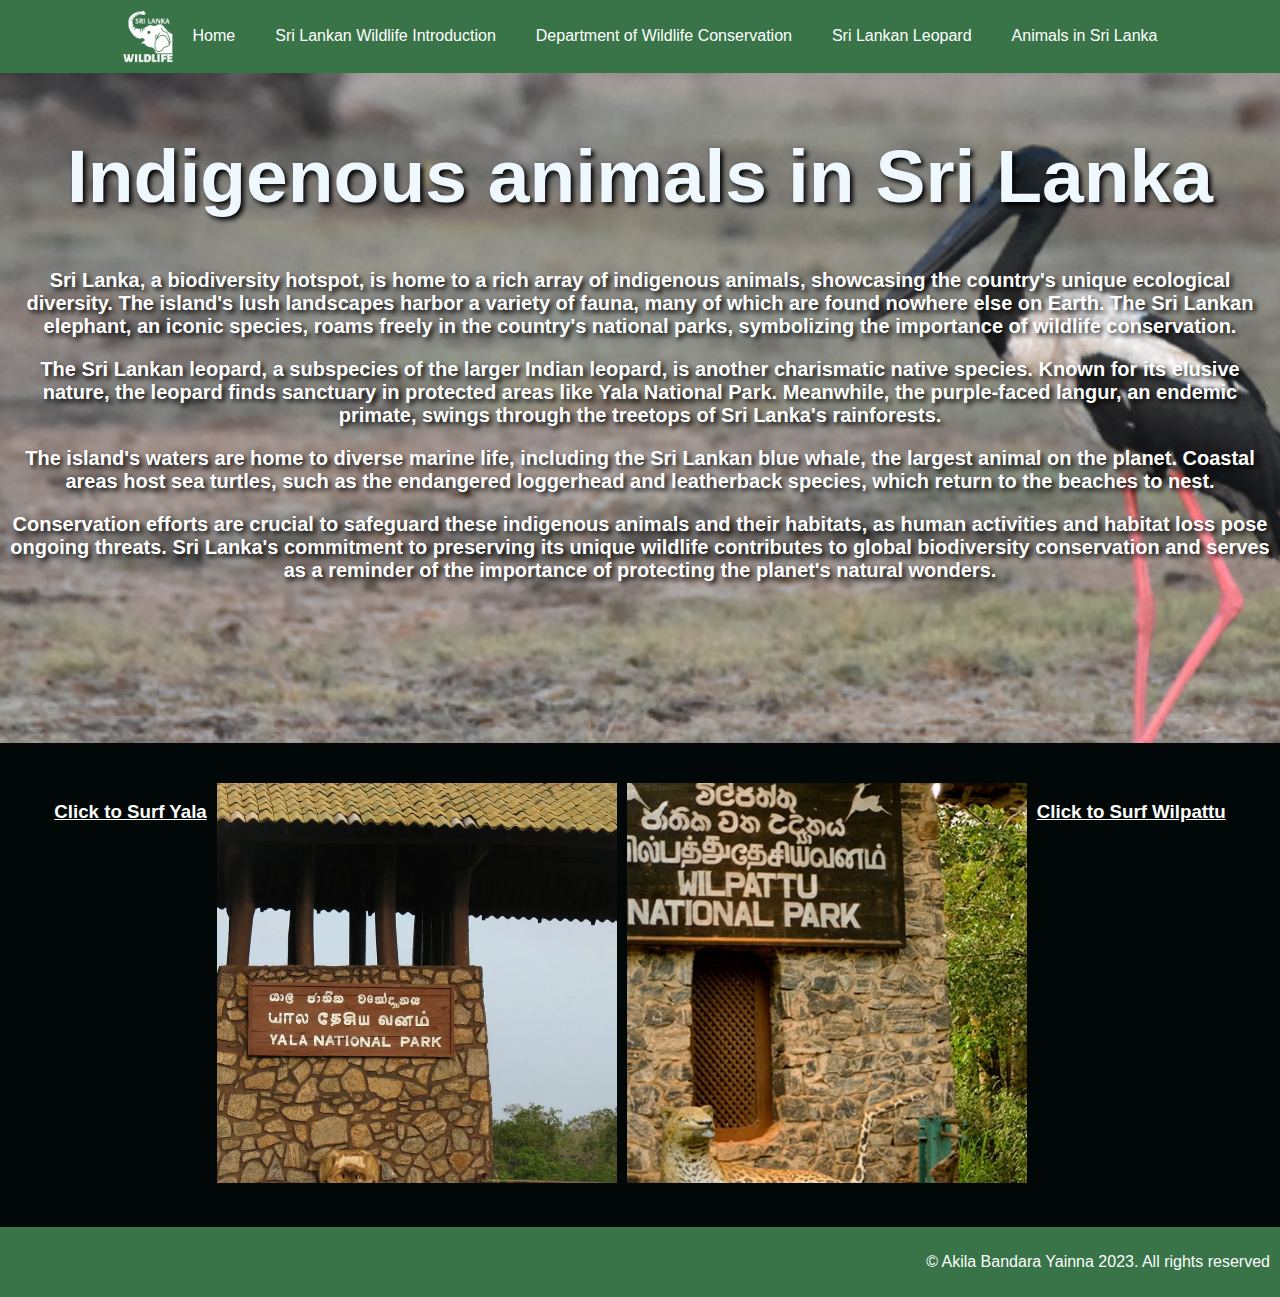
==== animals.html @ e4ae5ed3 "Corrections" ====
<!DOCTYPE html>
<html lang="en">
<head>
    <meta charset="UTF-8">
    <meta name="viewport" content="width=device-width, initial-scale=1.0">
    <title>Animals in Sri Lanka</title>
    <link rel="stylesheet" href="styles.css">
</head>
<body>
    <header>
        <nav>
            <div class="logo">
                <img src="Assets/image1.png" alt="">
            </div>
            <a href="index.html">Home</a>
            <a href="introduction.html">Sri Lankan Wildlife Introduction</a>
            <a href="department.html">Department of Wildlife Conservation</a>
            <a href="leopard.html">Sri Lankan Leopard</a>
            <a href="animals.html">Animals in Sri Lanka</a>        </nav>
    </header>

    <section id="M">
        <h1>Indigenous animals in Sri Lanka</h1>
        <p>Sri Lanka, a biodiversity hotspot, is home to a rich array of indigenous animals, showcasing the country's unique ecological diversity. The island's lush landscapes harbor a variety of fauna, many of which are found nowhere else on Earth. The Sri Lankan elephant, an iconic species, roams freely in the country's national parks, symbolizing the importance of wildlife conservation.

        <p>The Sri Lankan leopard, a subspecies of the larger Indian leopard, is another charismatic native species. Known for its elusive nature, the leopard finds sanctuary in protected areas like Yala National Park. Meanwhile, the purple-faced langur, an endemic primate, swings through the treetops of Sri Lanka's rainforests.
            
        <p>The island's waters are home to diverse marine life, including the Sri Lankan blue whale, the largest animal on the planet. Coastal areas host sea turtles, such as the endangered loggerhead and leatherback species, which return to the beaches to nest.
            
        <p>Conservation efforts are crucial to safeguard these indigenous animals and their habitats, as human activities and habitat loss pose ongoing threats. Sri Lanka's commitment to preserving its unique wildlife contributes to global biodiversity conservation and serves as a reminder of the importance of protecting the planet's natural wonders.</p>
    </section>

    <section id="flex">

        <div class="surf">
            <a href="yala.html">
            <h3>Click to Surf Yala</h3>
            </a>
        </div>

        <a href="yala.html">
            <img src="Assets/image37.webp" alt="" class="imgl">
        </a>
        <a href="wilpattu.html">
            <img src="Assets/image38.jpg" alt="" class="imgl">
        </a>

        <div class="surf">
            <a href="wilpattu.html">
            <h3>Click to Surf Wilpattu</h3>
            </a>
        </div>

    </section>
    
    <footer>
        <p>&copy; Akila Bandara Yainna 2023. All rights reserved</p>
    </footer>

</body>
</html>
---- styles.css ----
body {
    margin: 0;
    padding: 0;
    font-family:Arial, sans-serif;
  }
  
  nav {
    display: flex;
    justify-content:center;
    align-items:center;
    background-color: #387448;
    padding: 10px;
    width: 100%;
}
  
  nav a {
    color: white;
    text-decoration: none;
    padding: 10px;
    margin: 0 10px;
    font-size: medium;
  }

  .logo{
    display: flex;
  }
  .logo img{
    width: 50px;
    }

  footer{
    background-color: #387448;
    color: #fdfdfd;
    padding: 10px;
    text-align: right;
  }

  #A{
    background-image:linear-gradient(rgba(0, 0, 0, 0.4), rgba(0, 0, 0, 0.4)), url(Assets/image12.jpg);
    background-size: cover; 
    background-position: center; 
    background-repeat: no-repeat; 
    background-attachment: fixed;
    color: white; 
    padding: 100px; 
    height: 600px;
    
  }
  #A h1{
    text-align: center;
    font-size: 120px;
  }
  #A p{
    text-align: center;
    font-size:xx-large;
  }

  #B{
    display: flex;
    text-align: center;
    font-size: larger;
    background-color: #387448;
    color: #fdfdfd;
    background-attachment:scroll;
  }
  
  .text1 {
    flex: 1;
    padding: 20px;
  }

  .image1 {
    flex: 1;
    padding: 20px;
  }

  .image{
    width: 235px;
    height: 200px;
    object-fit:cover;
    
  }

  .imageA{
    width: 150px;
    height: 210px;
    object-fit:cover;
  }

  #C{
    background-image: linear-gradient(rgba(0, 0, 0, 0.4), rgba(0, 0, 0, 0.4)), url(Assets/image13.jpg);
    background-size: cover;
    background-position: center;
    background-repeat: no-repeat;
    background-attachment: fixed;
    height: 650px;
    color: aliceblue;
    padding: 20px;
  }

  #C h2{
  text-align: center;
  font-size: 75px;
    
  }

  #C p{
    text-align: center;
    font-size: 20px;
    font-weight: bolder;
  }

  
  #D{
    background-color: #002210;
    padding: 10px;
    color: rgb(255, 255, 255);
  }
  
  #D h2{
    text-align: center;
    font-size: 75px;
    color: #387448;
  }

  #D p{
    text-align: center;
    font-size: 20px;
    font-weight: bolder;
    color: #387448;
  }

  #D ul{
    font-size: 20px;
    text-align:start;
    padding: 100PX;
  }

  #D h3{
    font-size: 40px;  
  }

  #D ol{
    font-size: 20px;
  }

  #D a{
    color: #387448;
  }

  #E{
    background-image: linear-gradient(rgba(255, 255, 255, 0.5), rgba(255, 255, 255, 0.5)), url(Assets/image14.jpg);
    background-size: cover;
    background-position: center;
    background-repeat: no-repeat;
    background-attachment: fixed;
    padding: 10px;
  }
  #E h1{
    text-align: center;
    font-size: 100px;
    font-weight: bolder;
  }

  .quote{
    text-align: center;
    font-size: 20px;
    color: rgb(141, 9, 9);
  }

  .slimg{
    display: block;
    margin: 0 auto;
    width: 100px;
    height: auto;
  }
  .intro p{
    text-align: center;
    font-size: 25px;
    color: #024514;
    font-weight: bolder;
  }
  .udawalawa h3{
    text-align: center;
    font-size: 65px;
  }

  .udawalawa img{
    width: 100%;
    height: auto;
  }

  .udaimg{
    display: flex;
    justify-content: center;
    gap: 20px;
    align-items: center;
    text-align: center;
    font-size: 20px;
    color: #003b10;
    font-weight: 900;
  }

  .udaimg img{
    width: 400px;
    object-fit: cover;
  }

  .horton h3{
    text-align: center;
    font-size: 65px;
  }

  .horton img{
    width: 100%;
    height: 750px;
  }

  .hortonimg{
    display: flex;
    justify-content: center;
    gap: 20px;
    align-items: center;
    text-align: center;
    font-size: 20px;
    color: #003b10;
    font-weight: 900;
  }

  .hortonimg img{
    width: 400px;
    object-fit: cover;
  }

  .sinharaja h3{
    text-align: center;
    font-size: 65px;
  }

  .sinharaja img{
    width: 100%;
    height: 700px;
  }

  .sinharajaimg{
    display: flex;
    justify-content: center;
    gap: 20px;
    align-items: center;
    text-align: center;
    font-size: 20px;
    color: #003b10;
    font-weight: 900;
  }

  .sinharajaimg img{
    width: 400px;
    object-fit: cover;
  }
  
  .bundala h3{
    text-align: center;
    font-size: 65px;
  }

  .bundala img{
    width: 100%;
    height: 500px;
  }

  .bundalaimg{
    display: flex;
    justify-content: center;
    gap: 20px;
    align-items: center;
    text-align: center;
    font-size: 20px;
    color: #003b10;
    font-weight: 900;
  }

  .bundalaimg img{
    width:1500px;
    object-fit: cover;
  }

  table{
    width: 100%;
    justify-content: center;
    font-weight: bolder;
  }

  th,td{
    border: 1px solid black; 
    padding: 8px; 
  }

  .table h3{
    text-align: center;
    font-weight: bolder;
    font-size: 65px;
  }

  tfoot{
    text-align: right;
    font-size: smaller;
  }

  

  #F{
    background-color: #051f1b;
  }
  .introduction{
    text-align: center;
    color: #387448;
    padding: 	20px;
  }

  .introduction h1{
    font-size: 80px;
  }

  .introduction p{
    font-size: 20px;
    font-weight: bolder;
  }

  #PA{
    background-color: #002e00;
    color: #ffffff;
  }

  #PA{
    text-align: center;
    font-size: 50px;
    padding: 10px;
  }

  .protected{
  display: flex;
  flex-wrap: wrap;
  justify-content: space-around;
  align-items: center;
  min-height: 100vh;
  margin: 0;
  }

  .gallery-item {
  position: relative;
  margin: 10px;
  width: 300px;
  height: 300px;
  overflow: hidden;
  border-radius: 8px;
  }

  .gallery-item img {
  width: 100%;
  height: 100%;
  object-fit: cover;
  transition: transform 0.5s ease;
  }

  .gallery-item:hover img {
  transform: scale(1.1);
  }

  .text-overlay {
  position: absolute;
  top: 50%;
  left: 50%;
  transform: translate(-50%, -50%);
  text-align: center;
  color: rgb(255, 255, 255);
  font-size: 45px;
  font-weight: bolder;
  opacity: 0;
  transition: opacity 0.5s ease;
  }

  .gallery-item:hover .text-overlay {
  opacity: 1;
  }

  #map{
    background-color: #051f1b;
    padding: 10px;
  }
  .map h3{
    text-align: center;
    font-size: 50px;
    color: #ffffff;
  }

  .map iframe{
    width: 100%;
  }

  .background{
    background-image: url(Assets/image15.jpg);
    background-size: cover;
    background-position: center;
    background-repeat: no-repeat;
    background-attachment: fixed;
  }

  .topic{
    text-align: center;
    font-size: 100px;
    font-weight: bolder;
    padding: 100px;
    animation: moveText 10s linear infinite;
    color: #ffffff;
  }

  @keyframes moveText {
    0% {
      transform: translateX(-100%);
    }
    100% {
      transform: translateX(100%);
    }
  }

  #G{
    background-image: linear-gradient(rgba(255, 255, 255, 0.1), rgba(255, 255, 255, 0.6)), url(Assets/image16.jpg);
    background-size: cover;
    background-position: center;
    background-repeat: no-repeat;
    padding: 10px;
    height: 575px;
    width: auto;
    
  }

  .yala h2{
    font-size: 75px;
    font-weight: bolder;
    color: #000000;
    text-align: center;
    text-shadow: 3px 3px 5px rgba(0, 0, 0, 0.5);

  }

  .yala p{
    font-size: 20px;
    font-weight: bolder;
    text-align: center;
    color: rgb(0, 0, 0);
  }

  #H{
    background-image: url(Assets/image17.jpg);
    background-size: cover;
    background-position: center;
    background-repeat: no-repeat;
    background-attachment:fixed;
    padding: 10px;
    height: 500px;
    }

  .wilpattu h2{
    font-size: 75px;
    font-weight: bolder;
    color: #ffffff;
    text-align: center;
    text-shadow: 3px 3px 5px rgba(0, 0, 0, 2.5);
  }

  .wilpattu p{
    font-size: 20px;
    font-weight: bolder;
    text-align: center;
    color: rgb(255, 255, 255);
    text-shadow: 3px 3px 5px rgba(0, 0, 0, 10);

  }

  #I{background-image: linear-gradient(rgba(255, 255, 255, 0.1), rgba(255, 255, 255, 0.6)),url(Assets/image18.jpg);
    background-size: cover;
    background-position: center;
    background-repeat: no-repeat;
    padding: 10px;
    height: 500px;
    color: aliceblue;
    text-align: center;
  }

  .hortonplains h2{
    font-size: 75px;
    font-weight: bolder;
    color: #000000;
    text-align: center;
    text-shadow: 3px 3px 5px rgba(0, 0, 0, 2.5);
  }

  .hortonplains p{
    font-size: 20px;
    font-weight: bolder;
    text-align: center;
    color: rgb(0, 0, 0);
  }

  .threat{
    text-align: center;
    font-size: 55px;
    background-color: #ff0000;
    color: white;
    padding: 1px;
    
  }

  #J{
    background-color: #000000;
    padding: 10px;
  }

  #J h3{
    text-align: center;
    font-size: 65px;
    color: red;
  }

  #J p{
    text-align: center;
    font-size: 20px;
    color: #ff0303;
    font-weight: bold;
  }

  #J ul,h4{
    font-size: 25px;
    color: #ffffff;
  }

  #J img{
    display: block;
    margin: 0 auto;
  }

  #K{
    
    background-color: #000000;
    padding: 10px;
  }

  #K h3{
    text-align: center;
    font-size: 65px;
    color: #ff0000;
  }

  #K p{
    text-align: center;
    font-size: 20px;
    color: #ff0000;
    font-weight: bold;
  }

  #K ul,h4{
    font-size: 25px;
    color: #ffffff;
  }

  #K img{
    width: 100%;
    padding: 10px;
  }

  #L{
    background-color: #6ac181;
    padding: 10px;
    font-size: large;
  }

  #M{
    background-image: url(Assets/image19.jpg);
    background-size: cover;
    background-position: center;
    background-repeat: no-repeat;
    background-attachment: fixed;
    padding: 10px;
    height: 650px;
  }

  #M h1{
    text-align: center;
    font-size: 75px;
    color: aliceblue;
    font-weight: bolder;
    text-shadow: 3px 3px 5px rgba(0, 0, 0, 2.5);

  }

  #M p{
    text-align: center;
    color: white;
    font-size: 20px;
    font-weight: bolder;
    text-shadow: 3px 3px 5px rgba(0, 0, 0, 2.5);

  }

  #flex{
    display: flex;
    padding: 40px;
    gap: 10px;
    justify-content: center;
    background-color: #010807;
  }

  .surf{
    text-align: center;
    color: white;
  }

  .surf a{
    color: white;
  }

  .imgl{
    width: 400px;
    height: 400px;
    object-fit: cover;
    ;
  }

  @media only screen and (max-width: 1200px) {
    /* Adjust styles for medium-sized screens */
    /* Add specific styles here */
  }
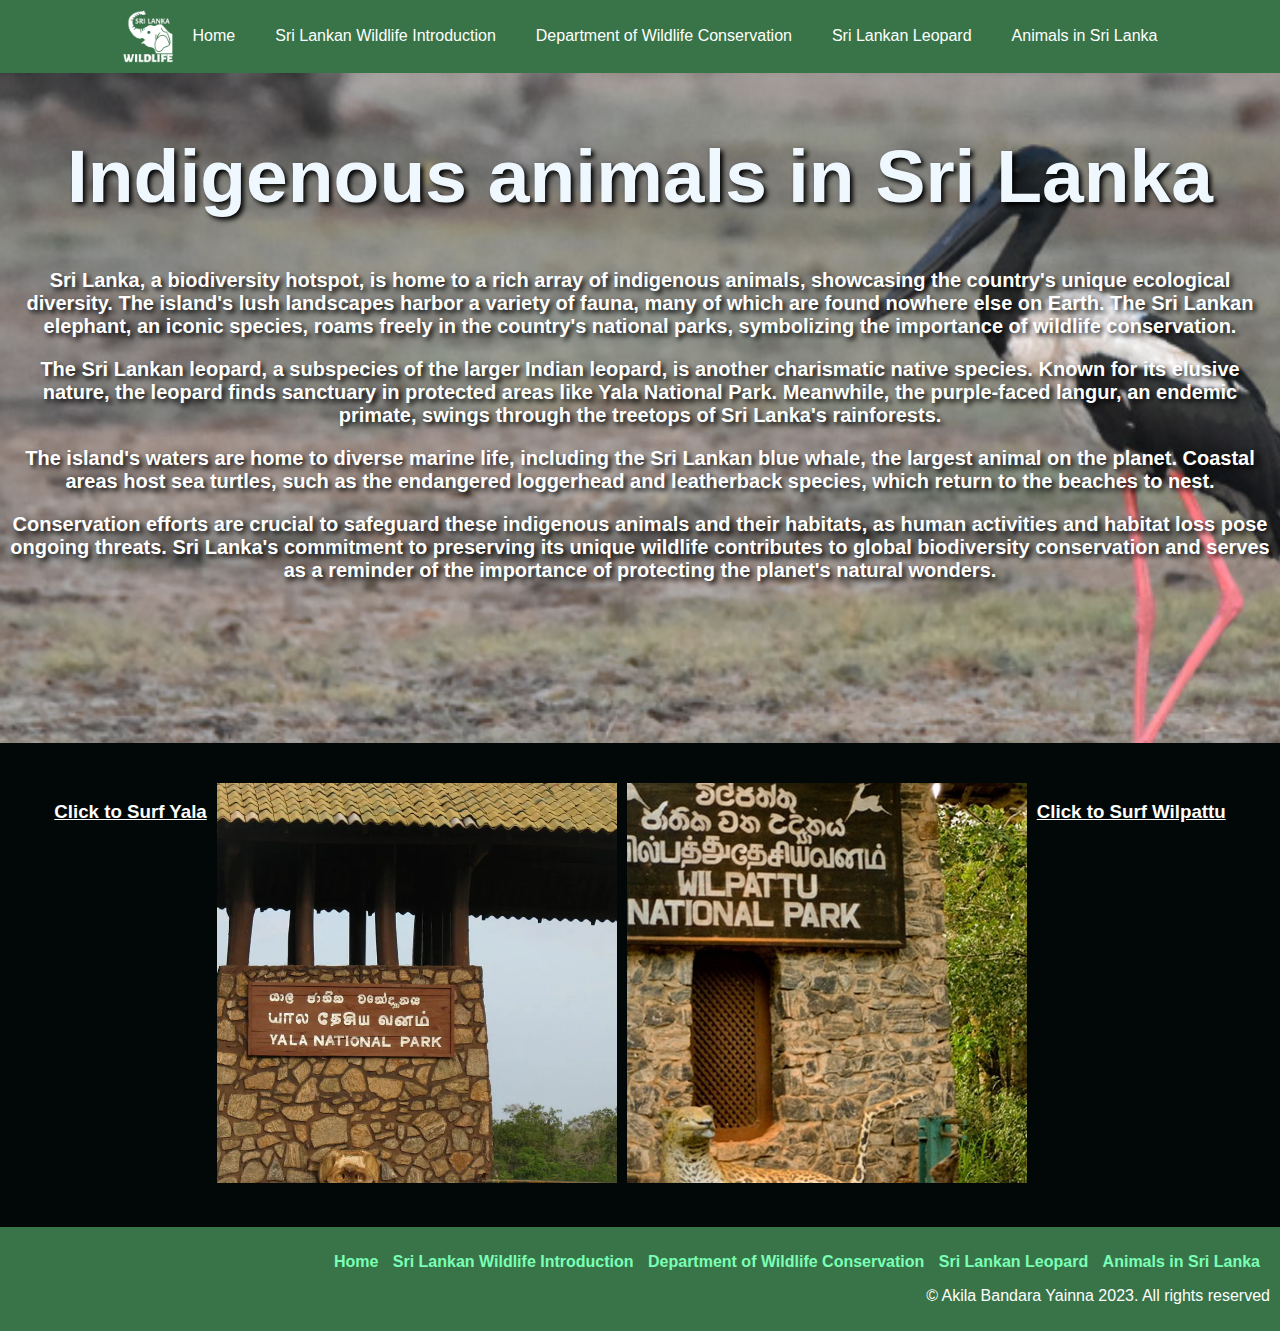
==== commit 03f90c07: "footer nav" ====
--- a/animals.html
+++ b/animals.html
@@ -5,6 +5,8 @@
     <meta name="viewport" content="width=device-width, initial-scale=1.0">
     <title>Animals in Sri Lanka</title>
     <link rel="stylesheet" href="styles.css">
+    <link rel="manifest" href="/manifest.json">
+    <link rel="icon" href="Assets/android-chrome-192x192.png" type="image/x-icon">
 </head>
 <body>
     <header>
@@ -54,7 +56,20 @@
     </section>
     
     <footer>
-        <p>&copy; Akila Bandara Yainna 2023. All rights reserved</p>
+        <div class="nav">
+            <ul>
+                <li><a href="index.html">Home</a></li>
+                <li><a href="introduction.html">Sri Lankan Wildlife Introduction</a></li>
+                <li><a href="department.html">Department of Wildlife Conservation</a></li>
+                <li><a href="leopard.html">Sri Lankan Leopard</a></li>
+                <li><a href="animals.html">Animals in Sri Lanka</a></li>
+            </ul>
+          </div>
+  
+          <p>&copy; Akila Bandara Yainna 2023. All rights reserved</p>        
+        
+          <!--References-->
+        <!-- Reference: Animalia.bio, https://www.animalia.bio/endemic-lists/country/endemic-animals-of-sri-lanka -->
     </footer>
 
 </body>
--- a/styles.css
+++ b/styles.css
@@ -33,6 +33,22 @@
     color: #fdfdfd;
     padding: 10px;
     text-align: right;
+  }
+
+  .nav ul {
+    list-style-type: none;
+    padding: 0;
+  }
+
+  .nav li {
+    display: inline;
+    margin-right: 10px;
+  }
+
+  .nav a {
+    text-decoration: none;
+    color: #7affb6;
+    font-weight: bold;
   }
 
   #A{
@@ -49,6 +65,8 @@
   #A h1{
     text-align: center;
     font-size: 120px;
+    text-shadow: 3px 3px 5px rgba(0, 0, 0, 2.5);
+
   }
   #A p{
     text-align: center;
@@ -95,7 +113,7 @@
     background-attachment: fixed;
     height: 650px;
     color: aliceblue;
-    padding: 20px;
+    padding: 43px;
   }
 
   #C h2{
@@ -110,6 +128,17 @@
     font-weight: bolder;
   }
 
+  .imgline{
+    display: flex;
+    flex-direction: row;
+    justify-content: center;
+  }
+
+  .imgline img{
+    width: 300px;
+    height: 150px;
+  }
+
   
   #D{
     background-color: #002210;
@@ -120,14 +149,14 @@
   #D h2{
     text-align: center;
     font-size: 75px;
-    color: #387448;
+    color: #16d84a;
   }
 
   #D p{
     text-align: center;
     font-size: 20px;
     font-weight: bolder;
-    color: #387448;
+    color: #16d84a;
   }
 
   #D ul{
@@ -145,7 +174,7 @@
   }
 
   #D a{
-    color: #387448;
+    color: #16d84a;
   }
 
   #E{
@@ -313,7 +342,7 @@
   }
   .introduction{
     text-align: center;
-    color: #387448;
+    color: #0c6b25;
     padding: 	20px;
   }
 
@@ -505,7 +534,7 @@
   .threat{
     text-align: center;
     font-size: 55px;
-    background-color: #ff0000;
+    background-color: #860202;
     color: white;
     padding: 1px;
     
@@ -519,13 +548,13 @@
   #J h3{
     text-align: center;
     font-size: 65px;
-    color: red;
+    color: rgb(235, 94, 94);
   }
 
   #J p{
     text-align: center;
     font-size: 20px;
-    color: #ff0303;
+    color: rgb(235, 94, 94);
     font-weight: bold;
   }
 
@@ -548,13 +577,13 @@
   #K h3{
     text-align: center;
     font-size: 65px;
-    color: #ff0000;
+    color: rgb(235, 94, 94);
   }
 
   #K p{
     text-align: center;
     font-size: 20px;
-    color: #ff0000;
+    color: rgb(235, 94, 94);
     font-weight: bold;
   }
 
@@ -564,12 +593,14 @@
   }
 
   #K img{
-    width: 100%;
+    display: block;
+    margin: 0 auto;
+    width: 50%;
     padding: 10px;
   }
 
   #L{
-    background-color: #6ac181;
+    background-color: #b8d6c0;
     padding: 10px;
     font-size: large;
   }
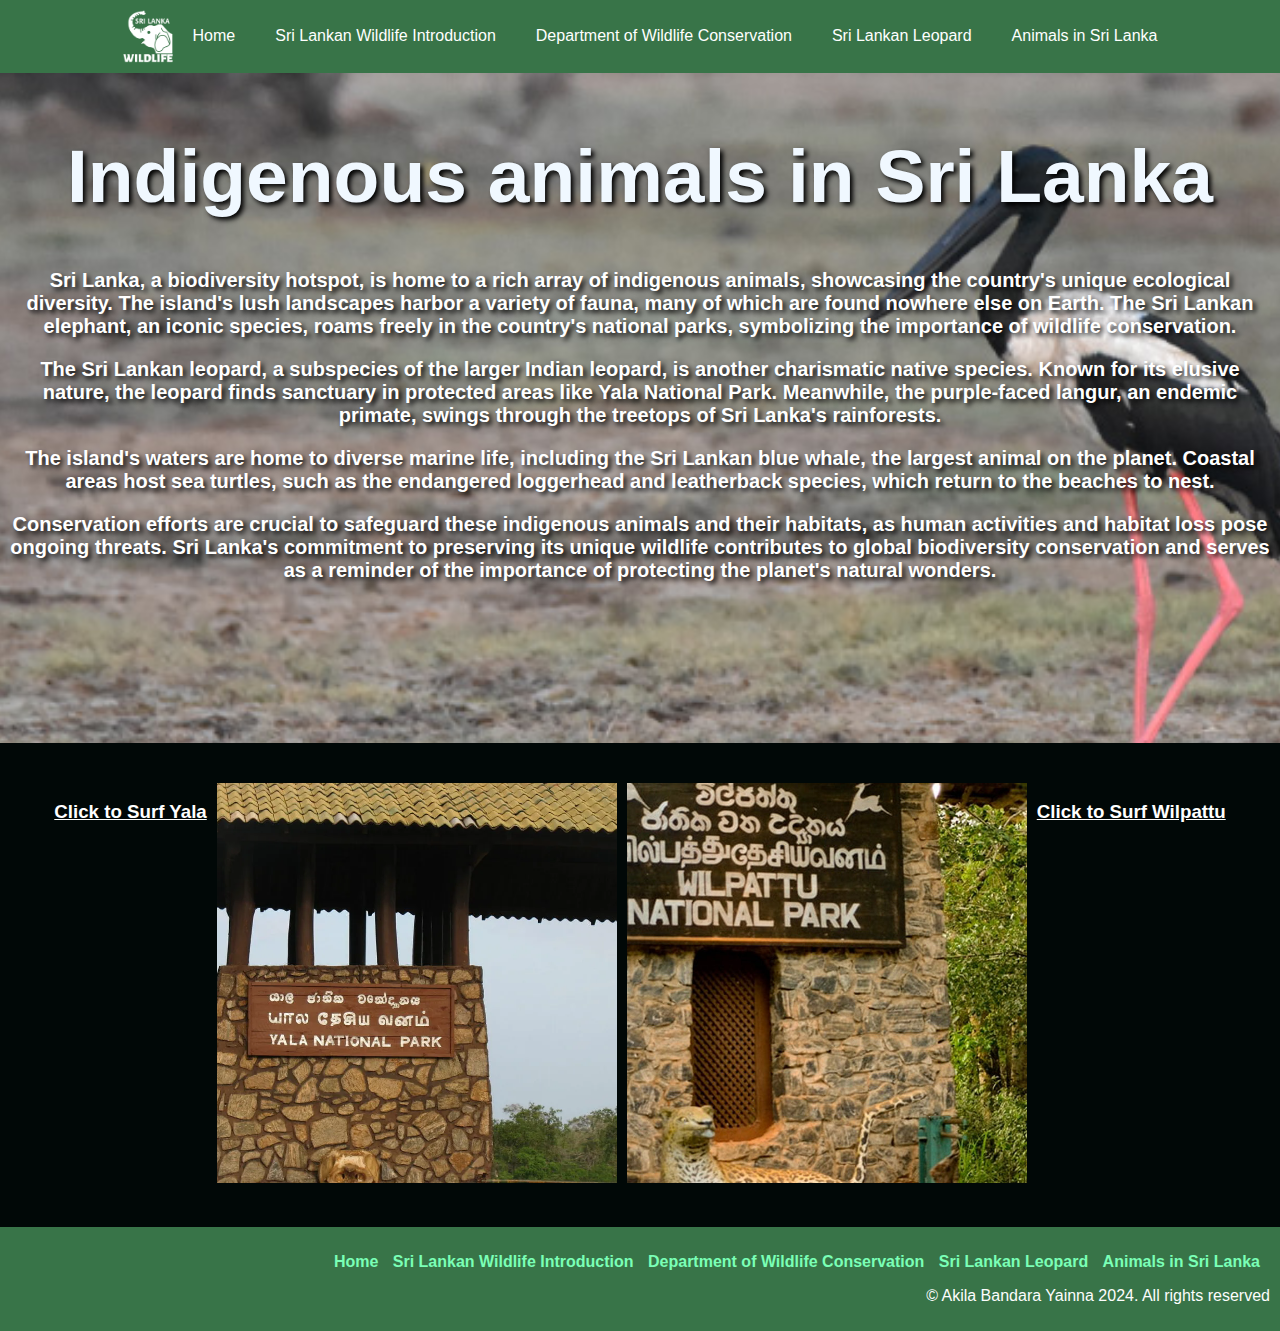
==== commit 5240b7e7: "Semi Final" ====
--- a/animals.html
+++ b/animals.html
@@ -12,7 +12,7 @@
     <header>
         <nav>
             <div class="logo">
-                <img src="Assets/image1.png" alt="">
+                <img src="Assets/image1.png">
             </div>
             <a href="index.html">Home</a>
             <a href="introduction.html">Sri Lankan Wildlife Introduction</a>
@@ -41,10 +41,10 @@
         </div>
 
         <a href="yala.html">
-            <img src="Assets/image37.webp" alt="" class="imgl">
+            <img src="Assets/image37.webp" class="imgl">
         </a>
         <a href="wilpattu.html">
-            <img src="Assets/image38.jpg" alt="" class="imgl">
+            <img src="Assets/image38.jpg" class="imgl">
         </a>
 
         <div class="surf">
@@ -66,7 +66,7 @@
             </ul>
           </div>
   
-          <p>&copy; Akila Bandara Yainna 2023. All rights reserved</p>        
+          <p>&copy; Akila Bandara Yainna 2024. All rights reserved</p>        
         
           <!--References-->
         <!-- Reference: Animalia.bio, https://www.animalia.bio/endemic-lists/country/endemic-animals-of-sri-lanka -->
--- a/styles.css
+++ b/styles.css
@@ -21,12 +21,34 @@
     font-size: medium;
   }
 
+@media only screen and (max-width: 600px) {
+  nav {
+      flex-direction: column;
+      text-align: center; 
+  }
+
+  nav a {
+      margin: 5px 0; 
+      font-size: 15px;
+  }
+}
+
   .logo{
     display: flex;
   }
   .logo img{
     width: 50px;
     }
+  
+  @media only screen and (max-width: 600px) {
+    .logo {
+        justify-content: center; 
+    }
+
+    .logo img {
+        width: 20%;
+  }
+ }
 
   footer{
     background-color: #387448;
@@ -50,6 +72,22 @@
     color: #7affb6;
     font-weight: bold;
   }
+
+  @media only screen and (max-width: 600px) {
+    footer {
+        text-align: center; 
+        font-size: 13px;
+    }
+
+    .nav {
+        text-align: center; 
+    }
+
+    .nav li {
+        display: block; 
+        margin: 5px 0; 
+    }
+}
 
   #A{
     background-image:linear-gradient(rgba(0, 0, 0, 0.4), rgba(0, 0, 0, 0.4)), url(Assets/image12.jpg);
@@ -73,6 +111,22 @@
     font-size:xx-large;
   }
 
+  @media only screen and (max-width: 600px) {
+    #A {
+        padding: 20px; 
+        height: auto; 
+    }
+
+    #A h1 {
+        font-size: 36px; 
+    }
+
+    #A p {
+        font-size: medium; 
+    }
+}
+
+
   #B{
     display: flex;
     text-align: center;
@@ -104,6 +158,29 @@
     height: 210px;
     object-fit:cover;
   }
+
+  @media only screen and (max-width: 600px) {
+    #B {
+      flex-direction: column;
+      align-items: center;
+      text-align: center;
+    }
+  
+    .text1,
+    .image1 {
+      flex: 1;
+      padding: 10px;
+      font-size: 15px;
+    }
+  
+    .image,
+    .imageA {
+      width: 25%;
+      height: auto;
+      object-fit: cover;
+    }
+  }
+  
 
   #C{
     background-image: linear-gradient(rgba(0, 0, 0, 0.4), rgba(0, 0, 0, 0.4)), url(Assets/image13.jpg);
@@ -139,7 +216,33 @@
     height: 150px;
   }
 
-  
+  @media only screen and (max-width: 600px) {
+    #C {
+      height: auto;
+      padding: 20px;
+    }
+  
+    #C h2 {
+      font-size: 40px;
+    }
+  
+    #C p {
+      font-size: 16px;
+    }
+  
+    .imgline {
+      flex-direction: column;
+      align-items: center;
+    }
+  
+    .imgline img {
+      width: 100%;
+      height: auto;
+      margin-bottom: 10px;
+    }
+  }
+  
+ 
   #D{
     background-color: #002210;
     padding: 10px;
@@ -177,6 +280,33 @@
     color: #16d84a;
   }
 
+  @media only screen and (max-width: 600px) {
+    #D {
+      padding: 10px;
+    }
+  
+    #D h2 {
+      font-size: 40px;
+    }
+  
+    #D p {
+      font-size: 16px;
+    }
+  
+    #D ul {
+      font-size: 10px;
+      padding: 20px;
+    }
+  
+    #D h3 {
+      font-size: 25px;
+    }
+  
+    #D ol {
+      font-size: 15px;
+    }
+  }
+  
   #E{
     background-image: linear-gradient(rgba(255, 255, 255, 0.5), rgba(255, 255, 255, 0.5)), url(Assets/image14.jpg);
     background-size: cover;
@@ -203,12 +333,36 @@
     width: 100px;
     height: auto;
   }
+  
   .intro p{
     text-align: center;
     font-size: 25px;
     color: #024514;
     font-weight: bolder;
   }
+
+  @media only screen and (max-width: 600px) {
+    #E {
+      padding: 5px;
+    }
+  
+    #E h1 {
+      font-size: 50px;
+    }
+  
+    .quote {
+      font-size: 12px;
+    }
+  
+    .slimg {
+      width: 50px;
+    }
+  
+    .intro p {
+      font-size: 15px;
+    }
+  }
+  
   .udawalawa h3{
     text-align: center;
     font-size: 65px;
@@ -235,6 +389,33 @@
     object-fit: cover;
   }
 
+  @media only screen and (max-width: 600px) {
+    .udawalawa h3 {
+      font-size: 40px;
+    }
+  
+    .udawalawa img {
+      width: 100%;
+      height: 150px;
+    }
+  
+    .udaimg {
+      flex-direction: column;
+      align-items: center;
+      font-size: 15px;
+    }
+  
+    .udaimg img {
+      width: 80%;
+      height: auto;
+      margin-bottom: 10px;
+    }
+
+    iframe{
+      width: 300px;
+    }
+  }
+  
   .horton h3{
     text-align: center;
     font-size: 65px;
@@ -261,6 +442,29 @@
     object-fit: cover;
   }
 
+  @media only screen and (max-width: 600px) {
+    .horton h3 {
+      font-size: 40px;
+    }
+  
+    .horton img {
+      width: 100%;
+      height: auto;
+    }
+  
+    .hortonimg {
+      flex-direction: column;
+      align-items: center;
+      font-size: 15px;
+    }
+  
+    .hortonimg img {
+      width: 80%;
+      margin-bottom: 10px;
+    }
+  }
+  
+
   .sinharaja h3{
     text-align: center;
     font-size: 65px;
@@ -287,6 +491,31 @@
     object-fit: cover;
   }
   
+  @media only screen and (max-width: 600px) {
+    .sinharaja h3 {
+      font-size: 40px;
+    }
+  
+    .sinharaja img {
+      width: 100%;
+      height: 150px;
+      max-height: 500px; 
+    }
+  
+    .sinharajaimg {
+      flex-direction: column;
+      align-items: center;
+      text-align: center;
+      font-size: 15px;
+    }
+  
+    .sinharajaimg img {
+      width: 80%; 
+      object-fit: cover;
+      margin-bottom: 10px;
+    }
+  }
+  
   .bundala h3{
     text-align: center;
     font-size: 65px;
@@ -313,6 +542,32 @@
     object-fit: cover;
   }
 
+  @media only screen and (max-width: 600px) {
+    .bundala h3 {
+      font-size: 40px;
+    }
+  
+    .bundala img {
+      width: 100%;
+      height: auto;
+      max-height: 400px; 
+    }
+  
+    .bundalaimg {
+      flex-direction: column;
+      align-items: center;
+      text-align: center;
+      font-size: 15px;
+    }
+  
+    .bundalaimg img {
+      width: 80%;
+      object-fit: cover;
+      margin-bottom: 10px;
+    }
+  }
+  
+
   table{
     width: 100%;
     justify-content: center;
@@ -335,7 +590,25 @@
     font-size: smaller;
   }
 
-  
+  @media only screen and (max-width: 600px) {
+    table {
+      width: 100px;
+      margin: 10px 0;
+    }
+
+    th, td {
+      width: 100%;
+      box-sizing: border-box;
+      border: 1px solid black;
+      padding: 5.5px;
+      margin-bottom: 5px; 
+      font-size: 16px;
+    }
+
+    .table h3 {
+      font-size: 40px;
+    }
+  }
 
   #F{
     background-color: #051f1b;
@@ -355,6 +628,25 @@
     font-weight: bolder;
   }
 
+  @media only screen and (max-width: 600px) {
+    #F {
+      background-color: #051f1b;
+    }
+  
+    .introduction {
+      padding: 20px;
+    }
+  
+    .introduction h1 {
+      font-size: 40px; 
+    }
+  
+    .introduction p {
+      font-size: 15px; 
+      font-weight: bolder;
+    }
+  }
+  
   #PA{
     background-color: #002e00;
     color: #ffffff;
@@ -412,6 +704,37 @@
   opacity: 1;
   }
 
+  @media only screen and (max-width: 600px) {
+    #PA {
+      background-color: #002e00;
+      color: #ffffff;
+      text-align: center;
+      font-size: 30px; 
+      padding: 10px;
+    }
+  
+    .protected {
+      justify-content: center;
+      align-items: center;
+    }
+  
+    .gallery-item {
+      width: 100%;
+      height: 300px; 
+    }
+  
+    .gallery-item img {
+      width: 100%;
+      height: 100%;
+      object-fit: cover;
+      transition: transform 0.5s ease;
+    }
+  
+    .text-overlay {
+      font-size: 45px; 
+    }
+  }
+  
   #map{
     background-color: #051f1b;
     padding: 10px;
@@ -425,6 +748,24 @@
   .map iframe{
     width: 100%;
   }
+
+  @media only screen and (max-width: 600px) {
+    #map {
+      background-color: #051f1b;
+      padding: 10px;
+    }
+  
+    .map h3 {
+      font-size: 40px; 
+      color: #ffffff;
+      text-align: center;
+    }
+  
+    .map iframe {
+      width: 100%;
+      height: 300px; 
+    }
+  }  
 
   .background{
     background-image: url(Assets/image15.jpg);
@@ -452,6 +793,18 @@
     }
   }
 
+  @media only screen and (max-width: 600px) {
+    .background {
+      background-size: contain; 
+      background-attachment: scroll; 
+    }
+  
+    .topic {
+      font-size: 60px; 
+      padding: 50px; 
+    }
+  } 
+
   #G{
     background-image: linear-gradient(rgba(255, 255, 255, 0.1), rgba(255, 255, 255, 0.6)), url(Assets/image16.jpg);
     background-size: cover;
@@ -479,6 +832,21 @@
     color: rgb(0, 0, 0);
   }
 
+  @media only screen and (max-width: 600px) {
+    #G {
+      height: auto; 
+    }
+  
+    .yala h2 {
+      font-size: 40px; 
+      text-shadow: 2px 2px 3px rgba(0, 0, 0, 0.9); 
+    }
+  
+    .yala p {
+      font-size: 15px; 
+    }
+  }
+  
   #H{
     background-image: url(Assets/image17.jpg);
     background-size: cover;
@@ -506,6 +874,22 @@
 
   }
 
+  @media only screen and (max-width: 600px) {
+    #H {
+      height: auto; 
+    }
+  
+    .wilpattu h2 {
+      font-size: 40px; 
+      text-shadow: 2px 2px 3px rgba(0, 0, 0, 0.9); 
+    }
+  
+    .wilpattu p {
+      font-size: 15px; 
+      text-shadow: 2px 2px 3px rgba(0, 0, 0, 0.3); 
+    }
+  }
+  
   #I{background-image: linear-gradient(rgba(255, 255, 255, 0.1), rgba(255, 255, 255, 0.6)),url(Assets/image18.jpg);
     background-size: cover;
     background-position: center;
@@ -531,6 +915,21 @@
     color: rgb(0, 0, 0);
   }
 
+  @media only screen and (max-width: 600px) {
+    #I {
+      height: auto; 
+    }
+  
+    .hortonplains h2 {
+      font-size: 40px; 
+      text-shadow: 2px 2px 3px rgba(0, 0, 0, 0.9); 
+    }
+  
+    .hortonplains p {
+      font-size: 15px; 
+    }
+  }
+  
   .threat{
     text-align: center;
     font-size: 55px;
@@ -604,6 +1003,35 @@
     padding: 10px;
     font-size: large;
   }
+
+  @media only screen and (max-width: 600px) {
+    .threat {
+      font-size: 40px;
+      padding: 5px;
+    }
+  
+    #J h3, #K h3 {
+      font-size: 40px;
+    }
+  
+    #J p, #K p, #L {
+      font-size: 15px;
+    }
+  
+    #J ul, #J h4, #K ul, #K h4, #L {
+      font-size: 15px;
+    }
+  
+    #K img {
+      width: 85%;
+      padding: 5px;
+    }
+
+    #J img{
+      width: 100%;
+    }
+  }
+  
 
   #M{
     background-image: url(Assets/image19.jpg);
@@ -633,6 +1061,18 @@
 
   }
 
+  @media only screen and (max-width: 600px) {
+    #M{
+      height: auto;
+    }
+    #M h1 {
+        font-size: 40px;
+    }
+
+    #M p {
+        font-size: 15px;
+    }
+}
   #flex{
     display: flex;
     padding: 40px;
@@ -654,10 +1094,19 @@
     width: 400px;
     height: 400px;
     object-fit: cover;
-    ;
-  }
-
-  @media only screen and (max-width: 1200px) {
-    /* Adjust styles for medium-sized screens */
-    /* Add specific styles here */
-  }+  }
+
+  @media only screen and (max-width: 600px) {
+    #flex {
+        padding: 10px;
+    }
+
+    .imgl {
+        width: 100px;
+        height: 100px;
+    }
+
+    .surf a{
+      font-size: 10px;     
+    }
+}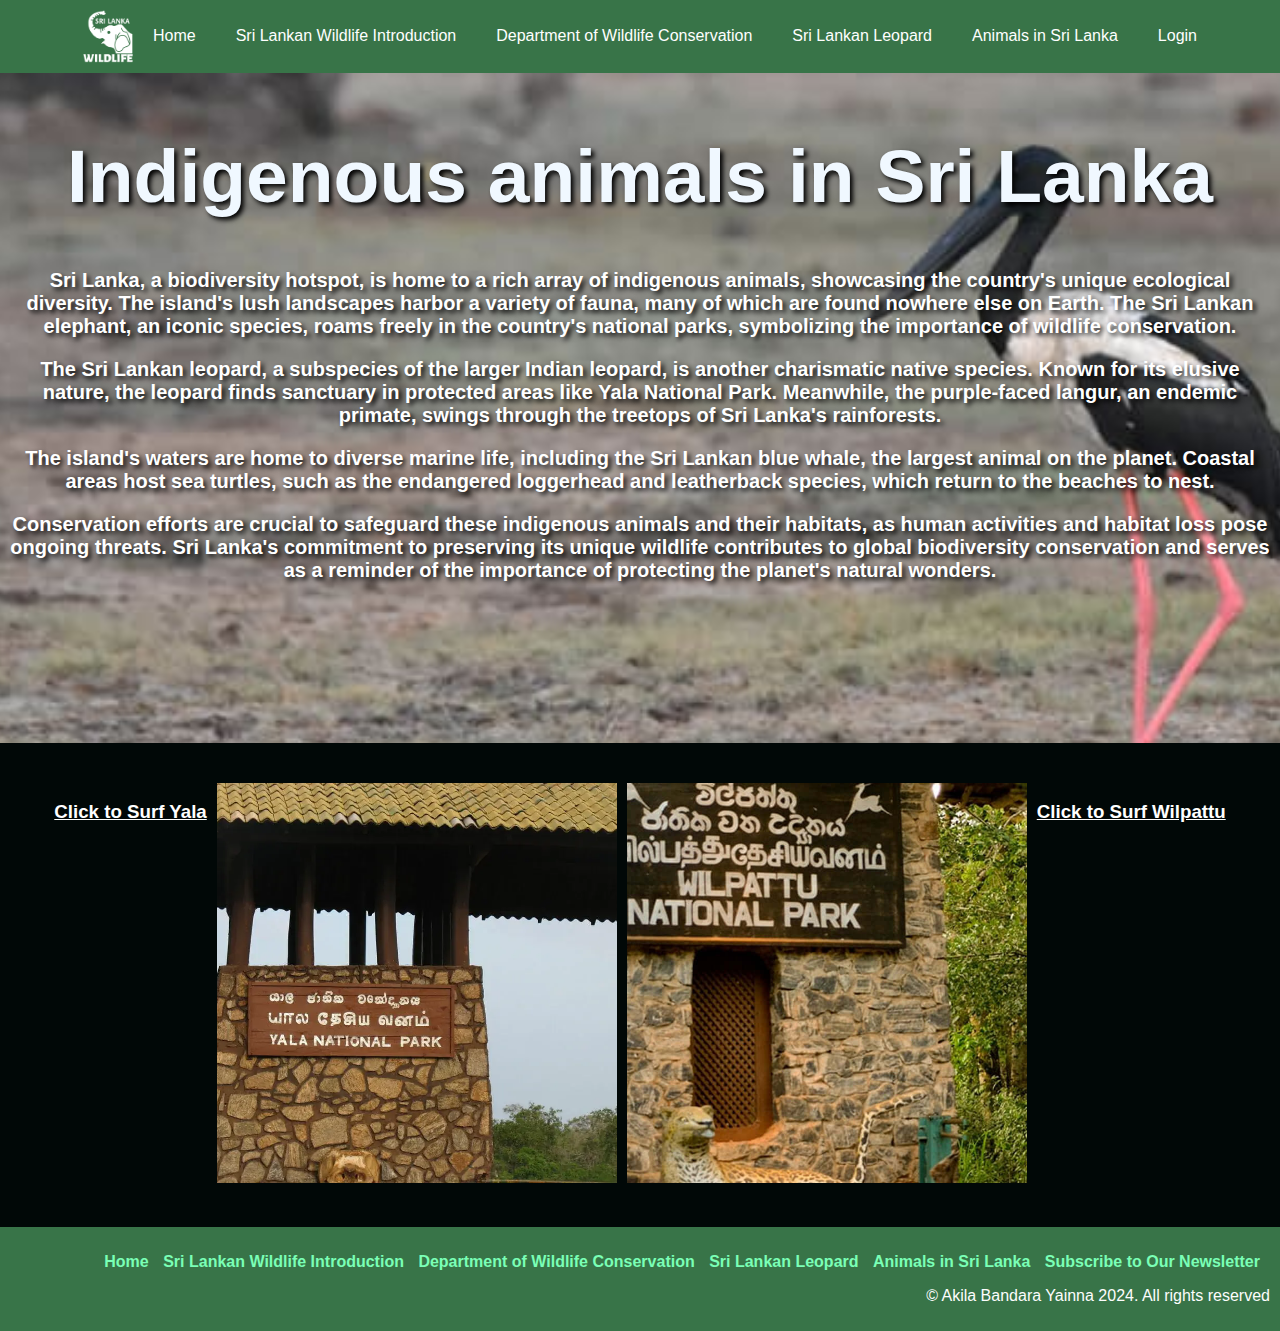
==== commit 15350eb9: "JS added" ====
--- a/animals.html
+++ b/animals.html
@@ -18,7 +18,12 @@
             <a href="introduction.html">Sri Lankan Wildlife Introduction</a>
             <a href="department.html">Department of Wildlife Conservation</a>
             <a href="leopard.html">Sri Lankan Leopard</a>
-            <a href="animals.html">Animals in Sri Lanka</a>        </nav>
+            <a href="animals.html">Animals in Sri Lanka</a> 
+            <div class="login">
+                <a href="login.html">Login</a>
+            </div>
+       
+        </nav>
     </header>
 
     <section id="M">
@@ -63,6 +68,7 @@
                 <li><a href="department.html">Department of Wildlife Conservation</a></li>
                 <li><a href="leopard.html">Sri Lankan Leopard</a></li>
                 <li><a href="animals.html">Animals in Sri Lanka</a></li>
+                <li><a href="newsletter.html">Subscribe to Our Newsletter</a></li>
             </ul>
           </div>
   
@@ -71,6 +77,7 @@
           <!--References-->
         <!-- Reference: Animalia.bio, https://www.animalia.bio/endemic-lists/country/endemic-animals-of-sri-lanka -->
     </footer>
+    <script src="animals.js"></script>
 
 </body>
 </html>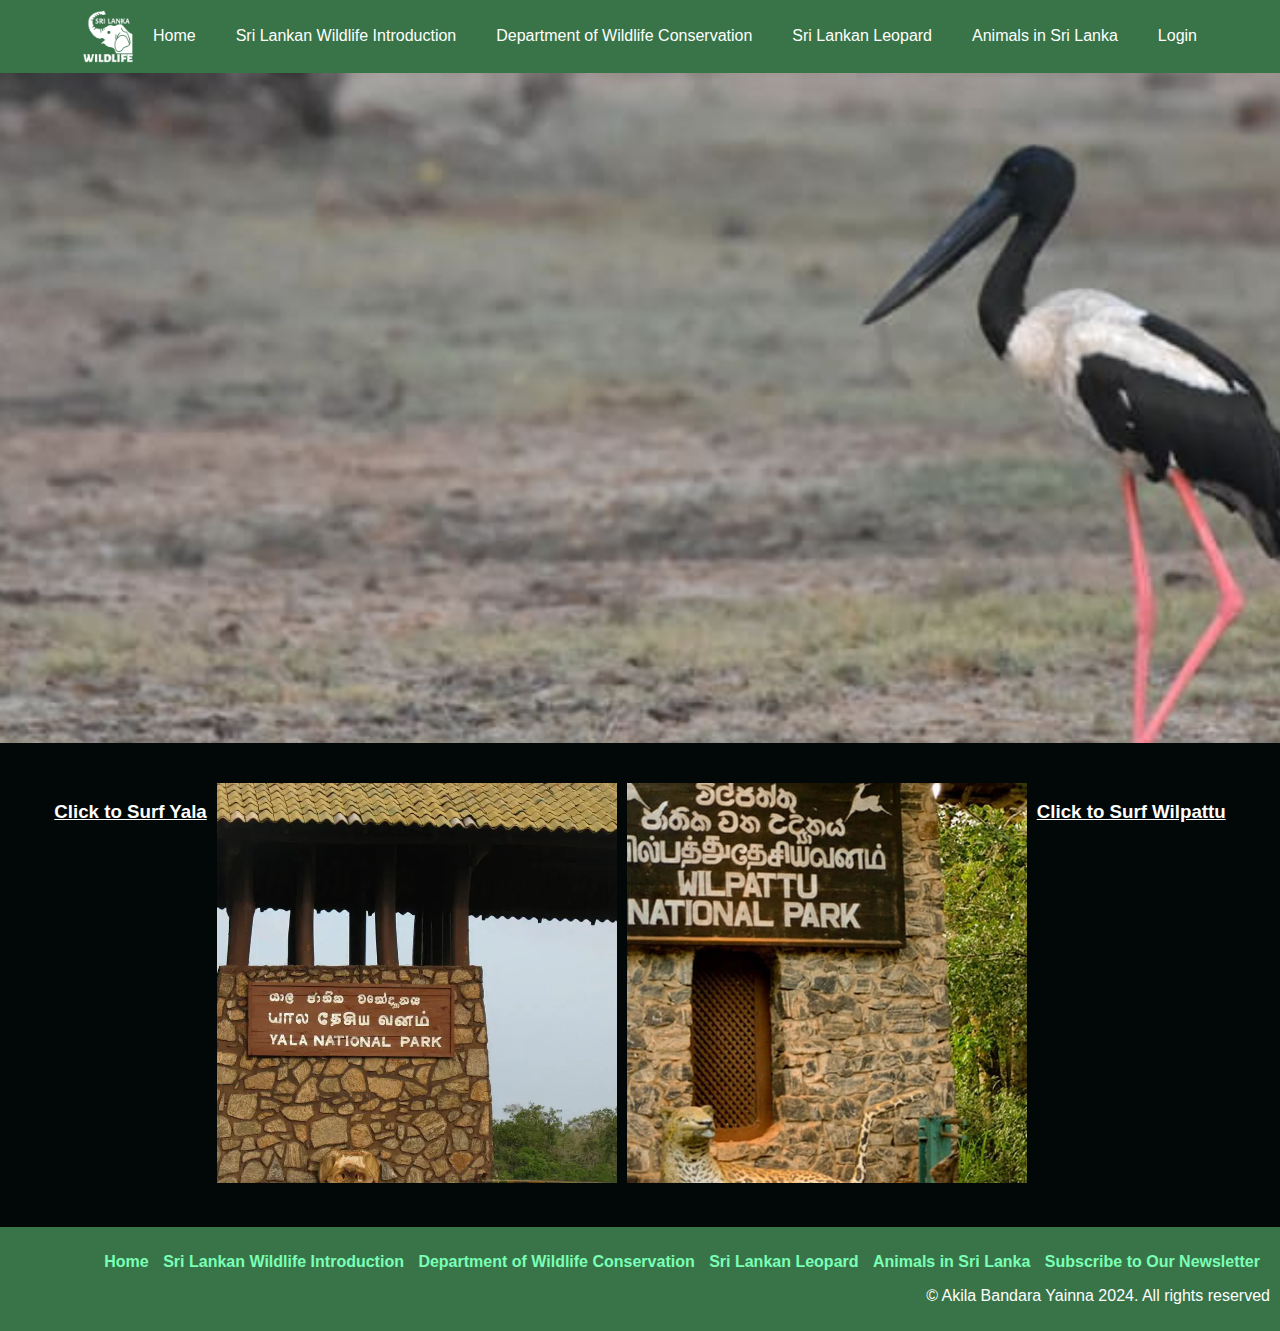
==== commit a3b90ae6: "JS Done" ====
--- a/animals.html
+++ b/animals.html
@@ -26,15 +26,14 @@
         </nav>
     </header>
 
+    <main>
     <section id="M">
-        <h1>Indigenous animals in Sri Lanka</h1>
-        <p>Sri Lanka, a biodiversity hotspot, is home to a rich array of indigenous animals, showcasing the country's unique ecological diversity. The island's lush landscapes harbor a variety of fauna, many of which are found nowhere else on Earth. The Sri Lankan elephant, an iconic species, roams freely in the country's national parks, symbolizing the importance of wildlife conservation.
+        <h1 id="animalhead"></h1>
+        <p id="animalpara01"></p>
+        <p id="animalpara02"></p>
+        <p id="animalpara03"></p>
+        <p id="animalpara04"></p>
 
-        <p>The Sri Lankan leopard, a subspecies of the larger Indian leopard, is another charismatic native species. Known for its elusive nature, the leopard finds sanctuary in protected areas like Yala National Park. Meanwhile, the purple-faced langur, an endemic primate, swings through the treetops of Sri Lanka's rainforests.
-            
-        <p>The island's waters are home to diverse marine life, including the Sri Lankan blue whale, the largest animal on the planet. Coastal areas host sea turtles, such as the endangered loggerhead and leatherback species, which return to the beaches to nest.
-            
-        <p>Conservation efforts are crucial to safeguard these indigenous animals and their habitats, as human activities and habitat loss pose ongoing threats. Sri Lanka's commitment to preserving its unique wildlife contributes to global biodiversity conservation and serves as a reminder of the importance of protecting the planet's natural wonders.</p>
     </section>
 
     <section id="flex">
@@ -59,6 +58,7 @@
         </div>
 
     </section>
+    </main>
     
     <footer>
         <div class="nav">
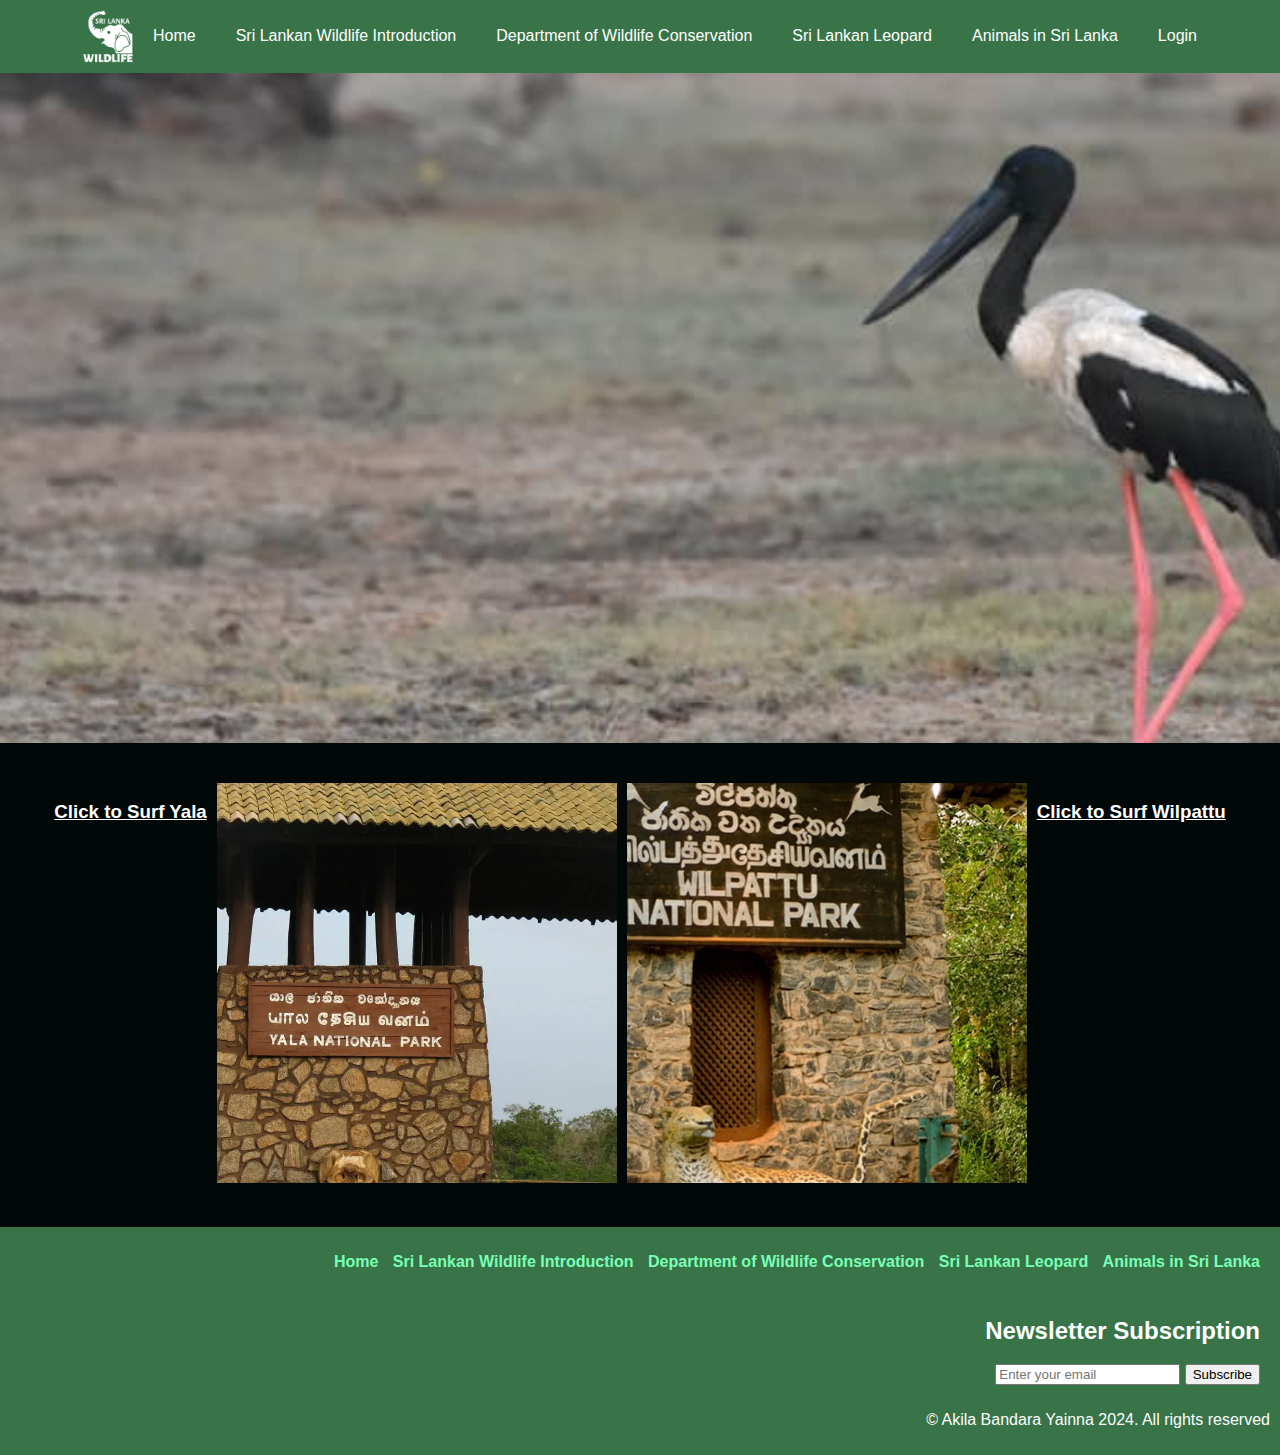
==== commit 23098101: "Dashboard and Newsletter" ====
--- a/animals.html
+++ b/animals.html
@@ -68,9 +68,17 @@
                 <li><a href="department.html">Department of Wildlife Conservation</a></li>
                 <li><a href="leopard.html">Sri Lankan Leopard</a></li>
                 <li><a href="animals.html">Animals in Sri Lanka</a></li>
-                <li><a href="newsletter.html">Subscribe to Our Newsletter</a></li>
             </ul>
           </div>
+
+          <footer>
+            <h2>Newsletter Subscription</h2>
+            <form id="subscriptionForm">
+                <input type="email" id="emailInput" placeholder="Enter your email" required>
+                <button type="submit">Subscribe</button>
+            </form>
+        </footer>
+
   
           <p>&copy; Akila Bandara Yainna 2024. All rights reserved</p>        
         
@@ -78,6 +86,7 @@
         <!-- Reference: Animalia.bio, https://www.animalia.bio/endemic-lists/country/endemic-animals-of-sri-lanka -->
     </footer>
     <script src="animals.js"></script>
+    <script src="newsletter.js"></script>
 
 </body>
 </html>